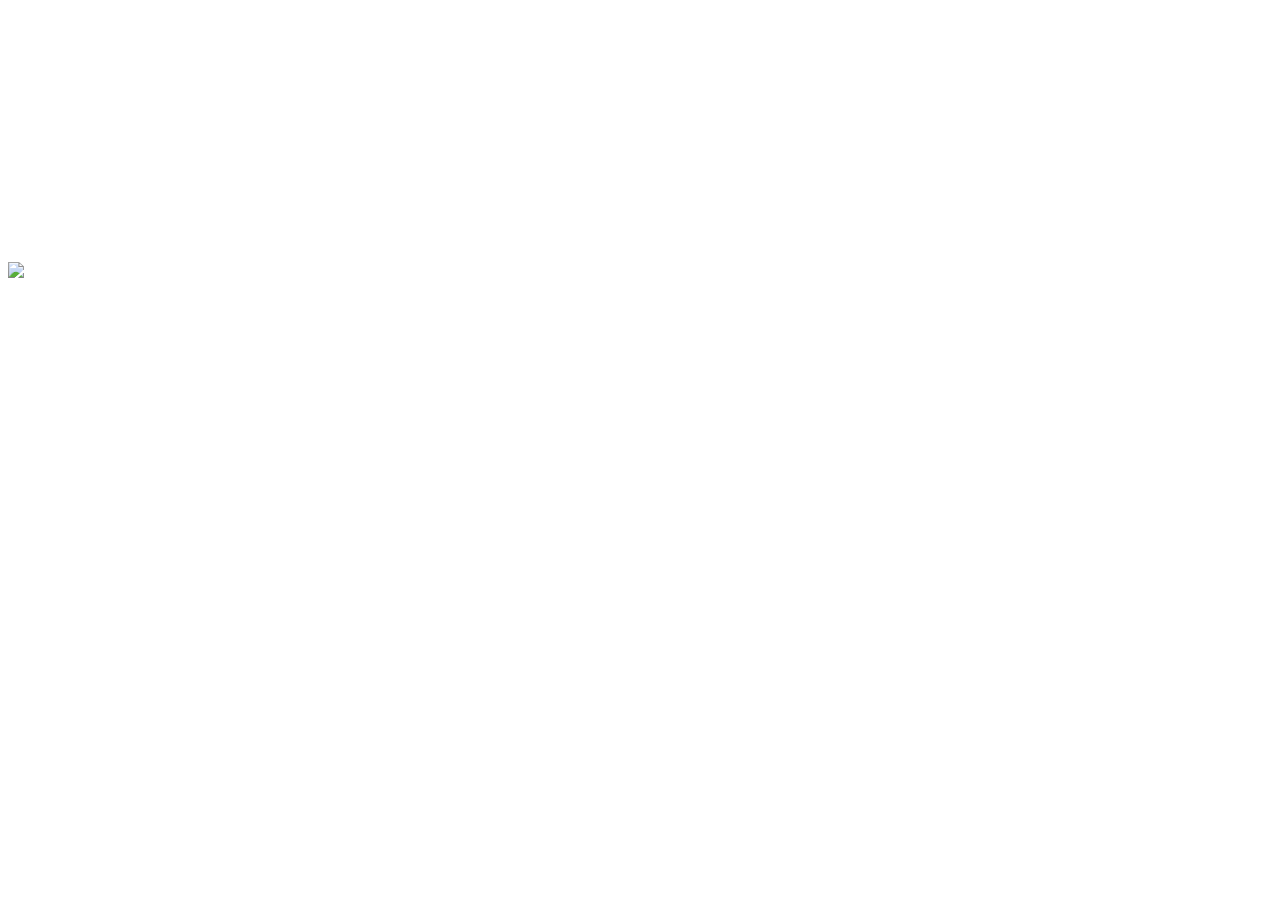
==== index.html @ 11cc2845 "kimpic and gif added" ====
<!DOCTYPE html>
<html>
  <head>
	<link rel="stylesheeet" type="text/css" href="index.css">
    <meta charset="UTF-8">
    <title>title</title>
  </head>
  <body>
	<dev id=kimpic>
  	<img src=/home/pilks/Pictures/kim.jpg>
	</dev>
	<dev id=gif>
		<iframe src="https://giphy.com/embed/zOZFr5xi3qZ8Y" width="480" height="270" frameBorder="0" class="giphy-embed" allowFullScreen></iframe><!--<p><a href="https://giphy.com/gifs/zOZFr5xi3qZ8Y">via GIPHY</a></p>	-->
	</dev>
  </body>
</html>
---- index.css ----
body
{
background-color:yellow
}
{
font-family:"Georgia";
font-size:30px;
}

#gif{
/*position: fixed;
    left: 50%;
    top: 100%;
    z-index: +1;
*/
}

#kimpic{
position: absolute;
    left: 0px;
    top: 0px;
    z-index: -1;
}
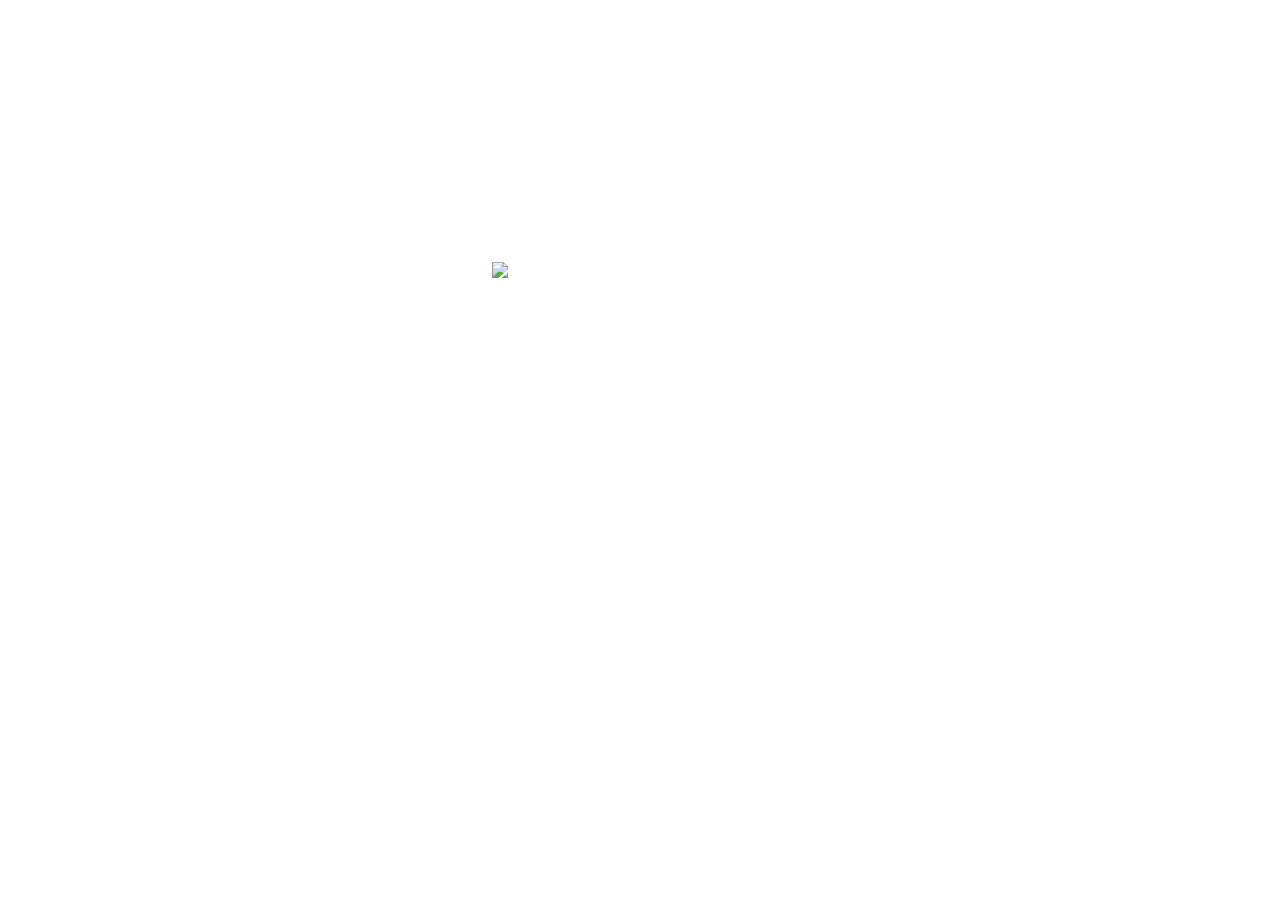
==== commit 7863633d: "new pics" ====
--- a/index.html
+++ b/index.html
@@ -6,11 +6,13 @@
     <title>title</title>
   </head>
   <body>
-	<dev id=kimpic>
-  	<img src=/home/pilks/Pictures/kim.jpg>
-	</dev>
+	
 	<dev id=gif>
 		<iframe src="https://giphy.com/embed/zOZFr5xi3qZ8Y" width="480" height="270" frameBorder="0" class="giphy-embed" allowFullScreen></iframe><!--<p><a href="https://giphy.com/gifs/zOZFr5xi3qZ8Y">via GIPHY</a></p>	-->
 	</dev>
+	<dev id=kimpic>
+  	<img src="https://scontent-lhr3-1.xx.fbcdn.net/v/t1.0-9/24852397_10155771236636271_2357835553215010534_n.jpg?oh=97bc3064157828d94e682b8f13b176ef&oe=5AC6DA3C">
+
+	</dev>
   </body>
 </html>
--- a/index.css
+++ b/index.css
@@ -8,11 +8,10 @@
 }
 
 #gif{
-/*position: fixed;
-    left: 50%;
-    top: 100%;
+position: fixed;
+    float: left
     z-index: +1;
-*/
+
 }
 
 #kimpic{
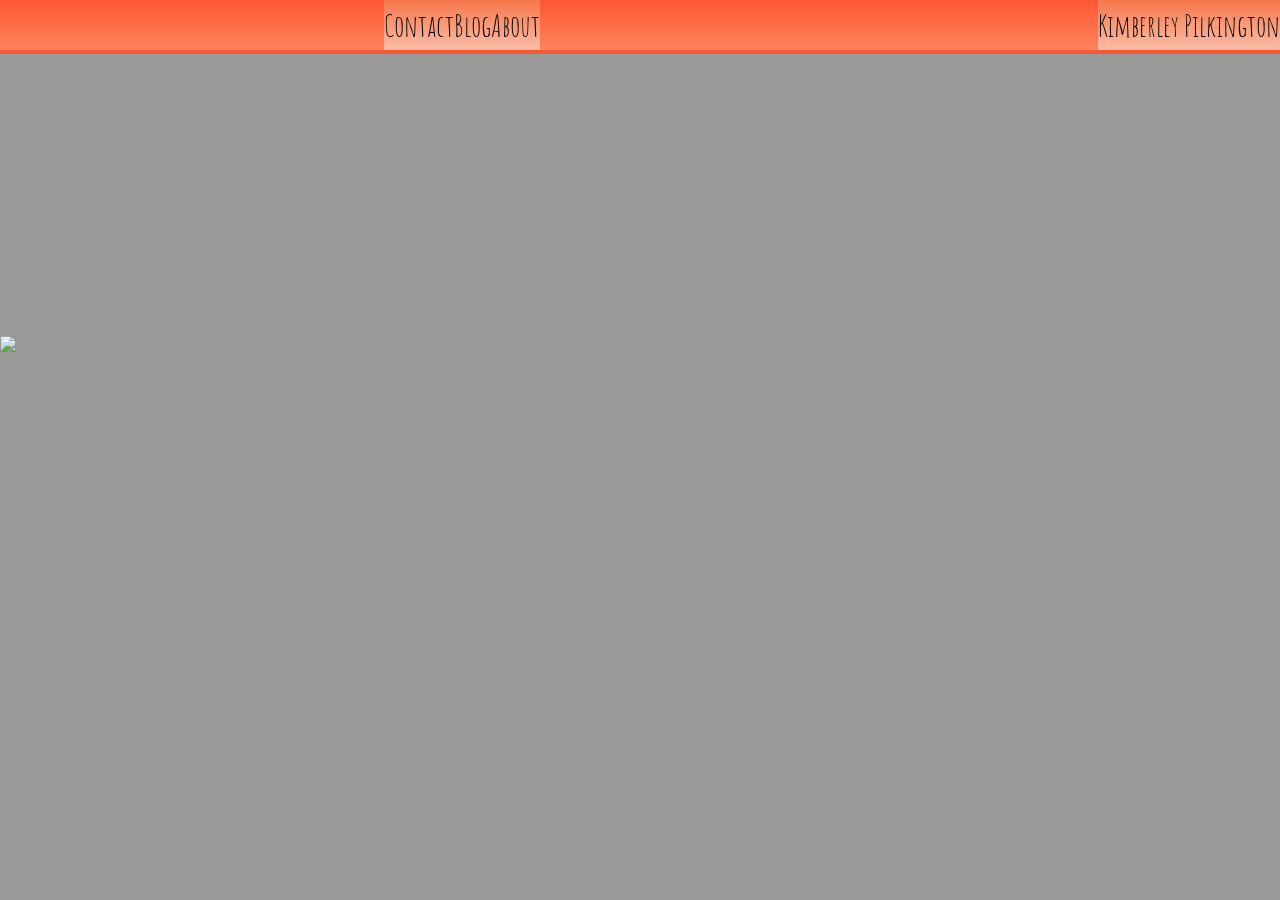
==== commit c258536a: "final" ====
--- a/index.html
+++ b/index.html
@@ -1,18 +1,45 @@
-<!DOCTYPE html>
+
+<!doctype html>
 <html>
-  <head>
-	<link rel="stylesheeet" type="text/css" href="index.css">
-    <meta charset="UTF-8">
-    <title>title</title>
-  </head>
-  <body>
+<head>
+	<meta charset="utf-8">
+
+  <!--Fonts-->
+<link href="https://fonts.googleapis.com/css?family=Crimson+Text|Lateef|Rouge+Script|Spectral|Amatic+SC|Cormorant+Garamond|Satisfy|Special+Elite" rel="stylesheet">
+  
+  <meta name="description" content="TEMPLATE">
+  <meta name="author" content="SitePoint">
+
+  <link rel="stylesheet" href="main.css">
+	<title>Kimberley Pilkington - Personal Website</title>
+</head>
+<body>
+	<nav id='nav'>
+  <!----------------------Home (name) button-------------->
+    <button class='navbutton homebutton'><a class='linkformat' target="_blank" placeholder='personal page?' href='index.html'>Kimberley Pilkington</a>
+    </button>
+    
+      <ul class='ulnav'>
+      <!------------------------Nav buttons------------------>
+        <button class='navbutton'><li><a href='about.html' target="_blank">About</a></li></button>
+       <!-- Portfolio button 
+       	<button class='navbutton'><li><a href='#'class='linkformat' target="_blank">Portfolio</a></li></button> -->
+        <button class='navbutton'><li><a href='blog.html' target="_blank">Blog</a></li></button>
+        <button class='navbutton'><li><a href='contact.html' target="_blank">Contact</a></li></button>
+      </ul>
+      <p>
+      </p>
+      <br>
+<span>
 	
-	<dev id=gif>
-		<iframe src="https://giphy.com/embed/zOZFr5xi3qZ8Y" width="480" height="270" frameBorder="0" class="giphy-embed" allowFullScreen></iframe><!--<p><a href="https://giphy.com/gifs/zOZFr5xi3qZ8Y">via GIPHY</a></p>	-->
-	</dev>
-	<dev id=kimpic>
-  	<img src="https://scontent-lhr3-1.xx.fbcdn.net/v/t1.0-9/24852397_10155771236636271_2357835553215010534_n.jpg?oh=97bc3064157828d94e682b8f13b176ef&oe=5AC6DA3C">
+</span>
 
-	</dev>
-  </body>
-</html>
+
+  <span id=kimpic>
+    <img src="https://scontent-lhr3-1.xx.fbcdn.net/v/t1.0-9/24852397_10155771236636271_2357835553215010534_n.jpg?oh=97bc3064157828d94e682b8f13b176ef&oe=5AC6DA3C">
+  </span>
+  <span id=gif>
+    <iframe src="https://giphy.com/embed/zOZFr5xi3qZ8Y" width="480" height="270" frameBorder="0" class="giphy-embed" allowFullScreen></iframe><!--<p><a href="https://giphy.com/gifs/zOZFr5xi3qZ8Y">via GIPHY</a></p> -->
+  </span></p>
+</body>
+</html>
--- a/main.css
+++ b/main.css
@@ -0,0 +1,89 @@
+body,
+html {
+    margin:0;
+    padding:0;
+    border:0;
+    outline:0;
+    font-size:100%;
+    vertical-align:baseline;
+    background:transparent;
+}
+
+span {
+position: relative;
+
+}
+body,
+h1,
+h2,
+h3,
+h4,
+h5,
+h6 {
+  font-family: 'Special Elite', 'Amatic SC', serif;
+  font-weight: 500;
+  font-size: 100%;
+  background: #999;
+}
+/*list destyling*/
+li {
+  list-style-type: none;
+  margin: auto;
+  float: right;
+}
+ /*deformat hyperlinks*/
+a {
+ text-decoration: none;
+ color: black;
+}
+/*deformat button, input*/
+button, input[type="submit"], input[type="reset"] {
+    
+    border: none;
+    padding: 0! important;
+    font: inherit;
+    cursor: pointer;
+    outline: inherit !important;
+}
+/*nav bar*/
+ #nav {
+  width: 100%;
+  height: 50px;
+ /* background-color:#d45602;*/
+  background: linear-gradient(#ff5733, #Fc845a);
+  /*box-shadow: 4px 0px 0px 0px #ff5733;*/
+   border-bottom: 4px solid #fa5733;
+   display: block;
+   justify-content: space-between;
+
+  /*hover buttons*/
+   .navbutton:hover,
+   .navbutton:focus {
+    background: linear-gradient(#EB4421, #F26C3D);
+   }
+
+.navbutton {
+  font-family: 'Amatic SC', serif;
+  font-size: 30px;
+  font-weight: 400;
+  background: linear-gradient(#F7774A, #FABDA7);
+  padding: 0px 14px;  
+  text-align: center;
+  text-decoration: none;
+  display: block;
+  vertical-align: center;
+  border: none;
+  /*border-bottom: 4px solid #fa5733;*/
+  height: 100%;
+  float: right;
+  
+}
+  .ulnav {
+    padding: 0px 0% 0px 30%;
+   display: inline-block;
+    /*float: right;*/
+    vertical-align: top;
+    height: 100%;
+    margin: 0px;
+    }
+
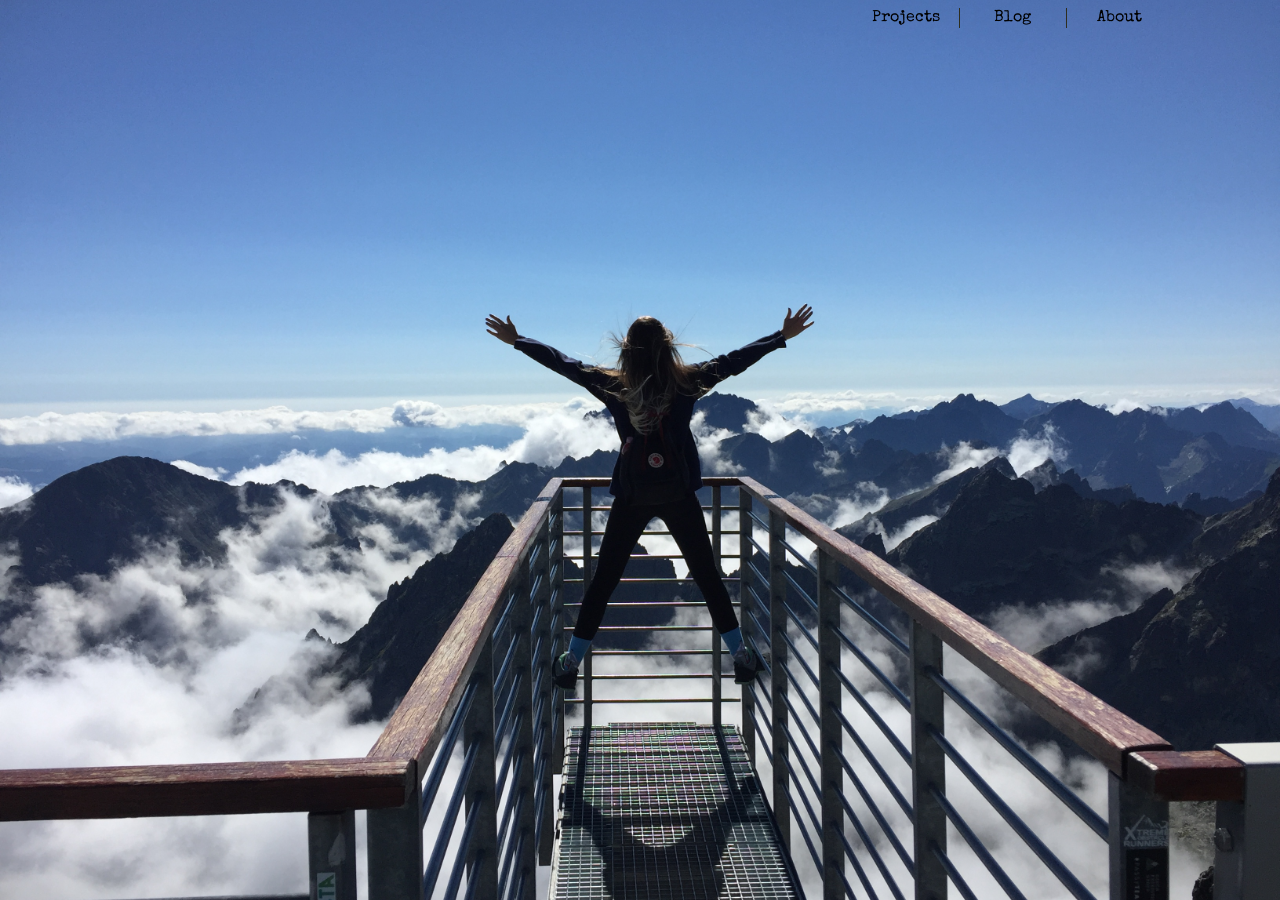
==== commit 7cfc20c0: "new webpage template" ====
--- a/index.html
+++ b/index.html
@@ -11,35 +11,21 @@
   <meta name="author" content="SitePoint">
 
   <link rel="stylesheet" href="main.css">
-	<title>Kimberley Pilkington - Personal Website</title>
+	<title>Luke Pilkington - Personal Website</title>
 </head>
 <body>
-	<nav id='nav'>
-  <!----------------------Home (name) button-------------->
-    <button class='navbutton homebutton'><a class='linkformat' target="_blank" placeholder='personal page?' href='index.html'>Kimberley Pilkington</a>
-    </button>
-    
-      <ul class='ulnav'>
-      <!------------------------Nav buttons------------------>
-        <button class='navbutton'><li><a href='about.html' target="_blank">About</a></li></button>
-       <!-- Portfolio button 
-       	<button class='navbutton'><li><a href='#'class='linkformat' target="_blank">Portfolio</a></li></button> -->
-        <button class='navbutton'><li><a href='blog.html' target="_blank">Blog</a></li></button>
-        <button class='navbutton'><li><a href='contact.html' target="_blank">Contact</a></li></button>
-      </ul>
-      <p>
-      </p>
-      <br>
-<span>
-	
-</span>
 
-
-  <span id=kimpic>
-    <img src="https://scontent-lhr3-1.xx.fbcdn.net/v/t1.0-9/24852397_10155771236636271_2357835553215010534_n.jpg?oh=97bc3064157828d94e682b8f13b176ef&oe=5AC6DA3C">
-  </span>
-  <span id=gif>
-    <iframe src="https://giphy.com/embed/zOZFr5xi3qZ8Y" width="480" height="270" frameBorder="0" class="giphy-embed" allowFullScreen></iframe><!--<p><a href="https://giphy.com/gifs/zOZFr5xi3qZ8Y">via GIPHY</a></p> -->
-  </span></p>
+	<section class="nav">
+		<div class="inner">
+		<div class="one"></div>
+		
+		<button class="two navlink"><a href="projects.html">Projects</a></button>
+		<button class="three navlink"><a href="blog.html">Blog</a></button>
+		<button class="four navlink"><a href="about.html">About</a></button>
+		</div>
+	</section>
+	<section class="bgmain">
+		
+	</section>
 </body>
 </html>
--- a/main.css
+++ b/main.css
@@ -6,13 +6,15 @@
     outline:0;
     font-size:100%;
     vertical-align:baseline;
-    background:transparent;
+    /*background stuff*/
+    background: url(pics/mountains.jpeg) no-repeat center center fixed; 
+    -webkit-background-size: cover;
+    -moz-background-size: cover;
+    -o-background-size: cover;
+    background-size: cover;
+    
 }
 
-span {
-position: relative;
-
-}
 body,
 h1,
 h2,
@@ -23,7 +25,7 @@
   font-family: 'Special Elite', 'Amatic SC', serif;
   font-weight: 500;
   font-size: 100%;
-  background: #999;
+  
 }
 /*list destyling*/
 li {
@@ -38,52 +40,115 @@
 }
 /*deformat button, input*/
 button, input[type="submit"], input[type="reset"] {
-    
+    background: none;
     border: none;
     padding: 0! important;
     font: inherit;
     cursor: pointer;
-    outline: inherit !important;
+    outline: none;
 }
+/*
+===================BROKEN -- FIX===================
+
+button:focus {
+  outline:none;
+}
+*/
+
+
+/*.bgmain {
+ /* display:grid;
+  grid-template-rows:1fr;
+  grid-template-columns: 1fr;
+  background-image: ;
+  background: url(pics/mountains.jpg) no-repeat center center fixed;
+  background-size: cover;
+
+}*/
 /*nav bar*/
- #nav {
-  width: 100%;
-  height: 50px;
- /* background-color:#d45602;*/
-  background: linear-gradient(#ff5733, #Fc845a);
-  /*box-shadow: 4px 0px 0px 0px #ff5733;*/
-   border-bottom: 4px solid #fa5733;
-   display: block;
-   justify-content: space-between;
+.nav {
+  display: grid;
+  /*grid-template-rows: minmax(5px, 20px);
+  /*grid-template-columns: 1fr minmax(60px, 200px) 1fr minmax(60px, 200px) minmax(60px, 200px) minmax(60px, 200px) 1fr;
+  */
+  grid-template-rows: repeat(1, minmax(5px, 20px));
+  background: transparent;
+  padding-top: 8px;
 
-  /*hover buttons*/
+
+}
+.inner {
+  display: grid;
+  grid-template-columns: repeat(12, 1fr);
+  grid-template-rows: 1;
+  /*color: rgb(15,15, 10);*/
+  color: blue;
+  font-weight: bold;
+}
+/*
+===================BROKEN -- FIX===================
+.navlink:hover {
+  color: white;
+}
+*/
+
+.navlink{
+  text-decoration: italic;
+}
+
+
+.two{
+  grid-column-start: 9;
+  grid-column-end: 10;
+  border-right: solid 1px rgb(46, 46, 31);
+  color: black;
+  font-weight: 300;
+
+
+  
+
+}
+
+.three{
+  grid-column-start: 10;
+  grid-column-end: 11;
+  border-right: solid 1px rgb(46, 46, 31);
+  color: black;
+  font-weight: 300;
+}
+
+.four{
+  grid-column-start: 11;
+  grid-column-end: 12;
+  color: black;
+  font-weight: 300;
+}
+/*
+====================VARIED REPEAT==========================
+ grid-template-columns: 20px repeat(6, 1fr) 20px;
+===========================================================
+*/
+
+
+
+
+.two,
+.three,
+.four {
+  
+  
+}
+
+
+
+ /*hover buttons*/
    .navbutton:hover,
    .navbutton:focus {
     background: linear-gradient(#EB4421, #F26C3D);
    }
 
 .navbutton {
-  font-family: 'Amatic SC', serif;
-  font-size: 30px;
-  font-weight: 400;
-  background: linear-gradient(#F7774A, #FABDA7);
-  padding: 0px 14px;  
-  text-align: center;
-  text-decoration: none;
-  display: block;
-  vertical-align: center;
-  border: none;
-  /*border-bottom: 4px solid #fa5733;*/
-  height: 100%;
-  float: right;
+  
   
 }
-  .ulnav {
-    padding: 0px 0% 0px 30%;
-   display: inline-block;
-    /*float: right;*/
-    vertical-align: top;
-    height: 100%;
-    margin: 0px;
-    }
 
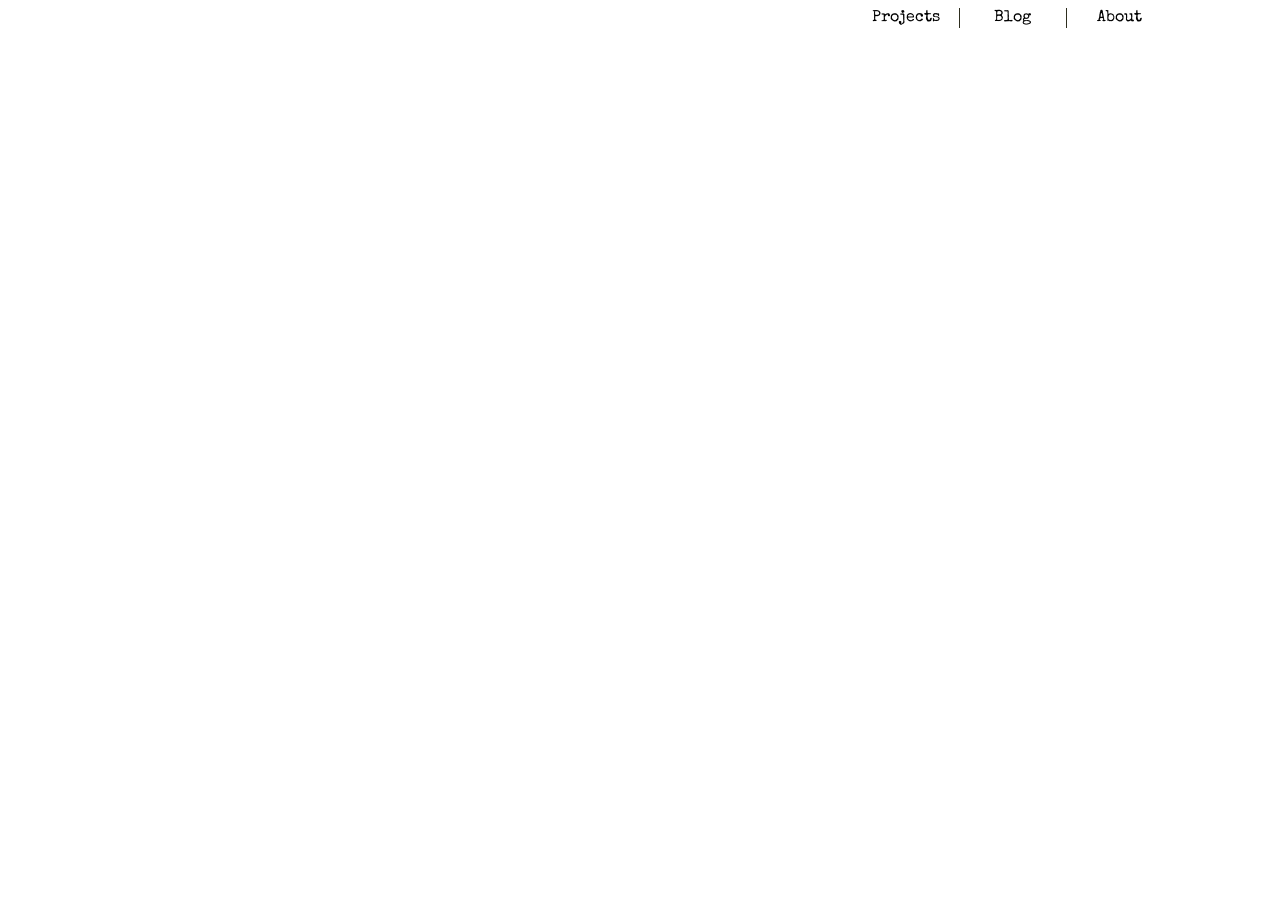
==== commit 3cb449bb: "Blossom background; changed name Luke-> Kim" ====
--- a/index.html
+++ b/index.html
@@ -11,7 +11,7 @@
   <meta name="author" content="SitePoint">
 
   <link rel="stylesheet" href="main.css">
-	<title>Luke Pilkington - Personal Website</title>
+	<title>Kimberley Pilkington - Personal Website</title>
 </head>
 <body>
 
--- a/main.css
+++ b/main.css
@@ -7,7 +7,7 @@
     font-size:100%;
     vertical-align:baseline;
     /*background stuff*/
-    background: url(pics/mountains.jpeg) no-repeat center center fixed; 
+    background: url(pics/blossom.jpeg) no-repeat center center fixed; 
     -webkit-background-size: cover;
     -moz-background-size: cover;
     -o-background-size: cover;
